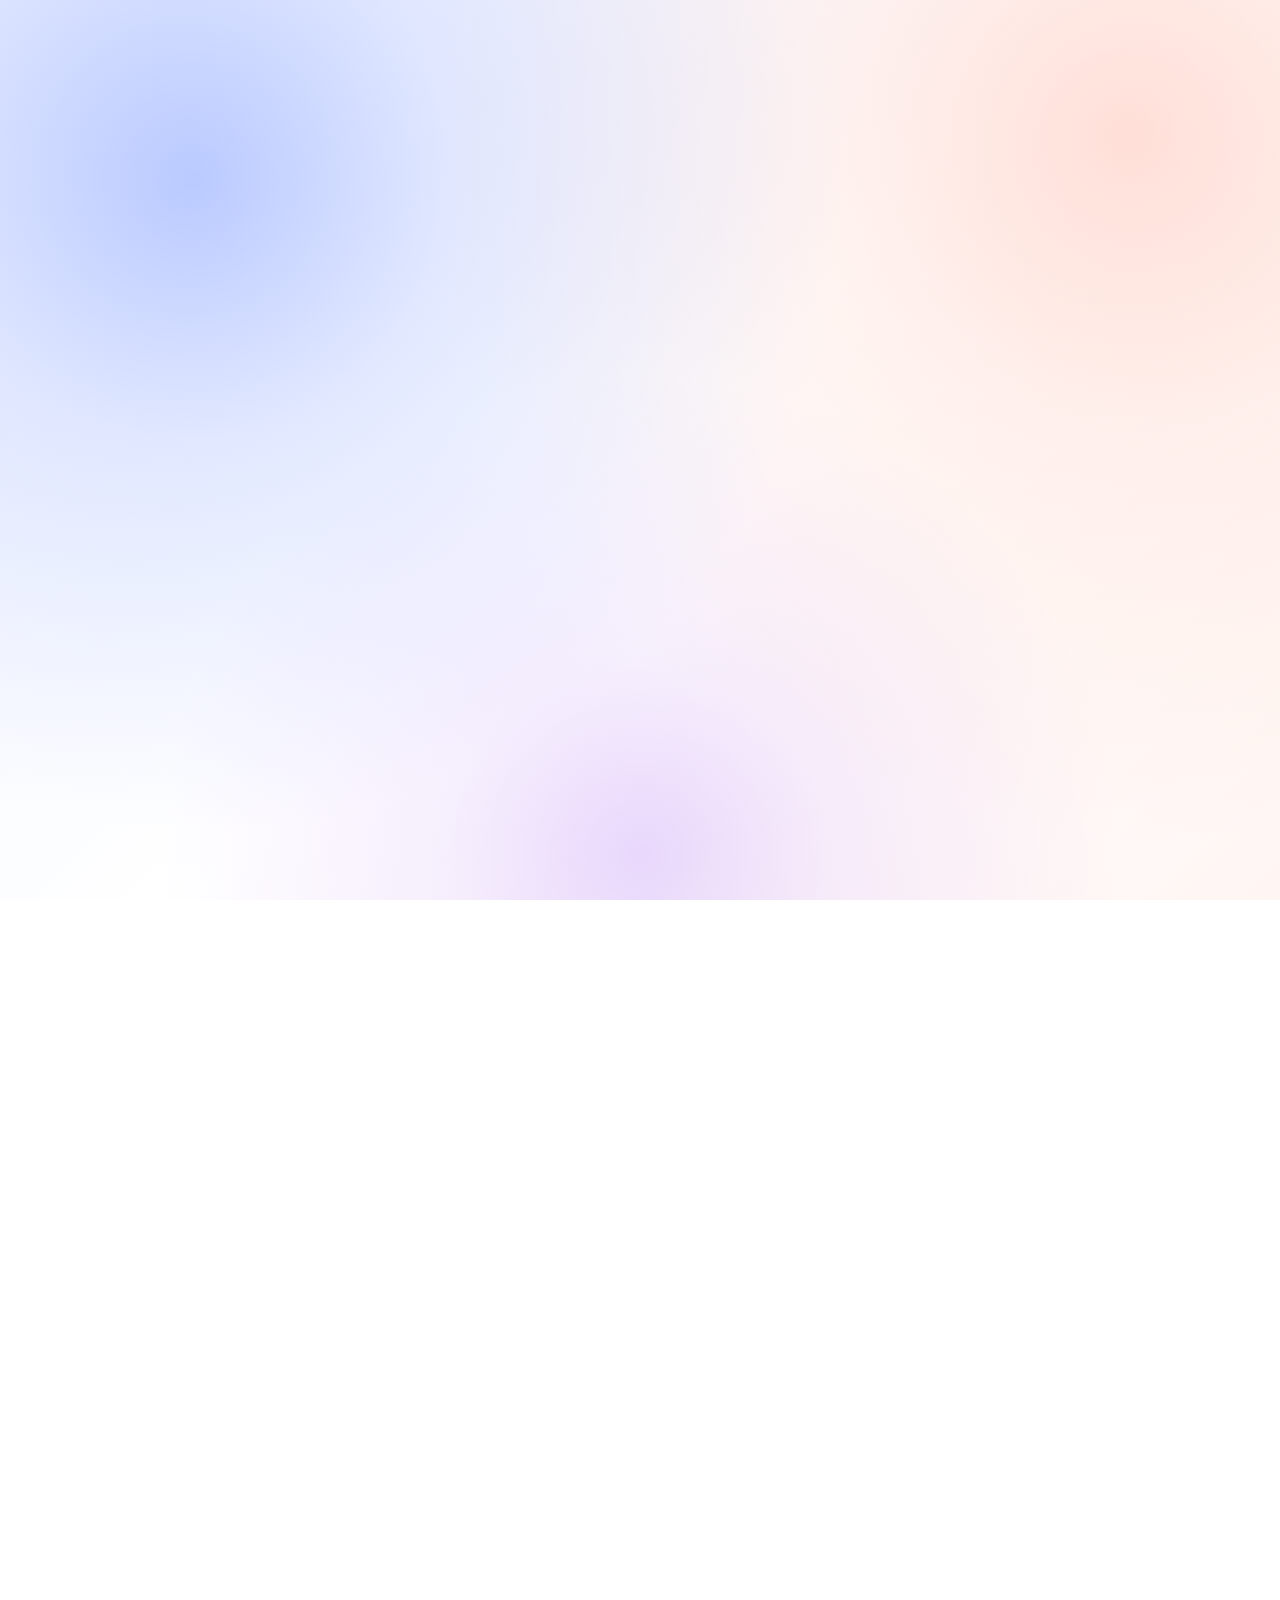
==== index.html @ 51481148 "Update index.html" ====
<!DOCTYPE html>
<html>

<head>
  <meta charset="UTF-8">
  <meta name="viewport" content="width=device-width, initial-scale=1">
  <title>TypeFlow</title>
  <link rel="preconnect" href="https://fonts.googleapis.com">
  <link rel="preconnect" href="https://fonts.gstatic.com" crossorigin>
  <link href="https://fonts.googleapis.com/css2?family=JetBrains+Mono:wght@400;500;700&display=swap" rel="stylesheet">
  <link rel="stylesheet" href="https://cdn.jsdelivr.net/npm/prismjs/themes/prism-tomorrow.min.css">
  <link rel="stylesheet" href="css/raw.css">
  <link rel="stylesheet" href="css/rawKb.css">
  <link rel="stylesheet" href="css/previewKb.css">
  <link rel="stylesheet" href="css/gridFlex.css">
  <link rel="stylesheet" href="css/sectionOne.css">
  <link rel="stylesheet" href="css/sectionTwo.css">
  <link rel="stylesheet" href="css/sectionThree.css">
  <link rel="stylesheet" href="css/animation.css">
</head>

<body>
  <main>
    
    <!--  section 1 -->
    
    <section class="section" id="landing-page">
      <div id="typeflow" class="fade-up">
        <div id="heading-wrap">
          <h1>TYPEFLOW</h1>
          <div id="heading-p-wrap">
            <p id="heading-p">Improve your speed in typing arena.</p>
          </div>
        </div>
      </div>
  
      <div id="kb-wrap" class="fade-up">
        <div class="info">
          <h2>Keyboard Visualizer</h2>
          
          <p class="description">
            Transform every keystroke into a beautiful visual experience.
          </p>
          
          <div class="features">
            <p>✓ Real-time input tracking</p>
            <p>✓ Interactive keyboard layout</p>
            <p>✓ Responsive animations</p>
          </div>
          
          <div>
            <p id="visual">Click picture to Visualize</p>
          </div>
        </div>
        
        
        <div id="btn-wrap" class="fade-up">
          <button id="btn-kb" tabindex="1" onclick="gotokb()">
            <div class="kb-wrap">
              <svg id="kb" viewBox="0 0 1300 540"></svg>
            </div>
          </button>
        </div>
      </div>
    </section>
    
    <!-- section 2 -->
    
    <section class="section default" id="typing-area">
    
      <p id="s-p" class="fade-up">
        Begin typing to start the test. Focus on rhythm, accuracy, and consistency.
      </p>
    
      <button tabindex="13" id="refresh" class="fade-up">
        <div id="svg-container" class="bg">
          <svg
            id="icon"
            xmlns="http://www.w3.org/2000/svg"
            viewBox="0 0 24 24"
            fill="none"
            stroke="currentColor"
            stroke-width="2"
            stroke-linecap="round"
            stroke-linejoin="round">
            <path d="M21 2v6h-6"/>
            <path d="M3 12a9 9 0 0 1 15.5-6.36L21 8"/>
            <path d="M3 22v-6h6"/>
            <path d="M21 12a9 9 0 0 1-15.5 6.36L3 16"/>
          </svg>
        </div>
      </button>
      
      <!-- stats wrap --> 
      
      <div id="stats-wrap" class="bg fade-up">
      
      
        <div class="inf" id="lpm-container">
          <div class="variable-wrap">
            <svg class="icon" viewBox="0 0 24 24" width="22" height="22">
              <circle cx="12" cy="12" r="9" fill="#6366f1" fill-opacity="0.12" />
              <path d="M12 21a9 9 0 1 0 0-18 9 9 0 0 0 0 18Z" stroke="#6366f1" stroke-width="1.5" />
              <path d="M12 12L16 7.5" stroke="#6366f1" stroke-width="2" stroke-linecap="round" />
              <circle cx="12" cy="12" r="1.4" fill="#6366f1" />
            </svg>
            <p class="variable"> Speed</p>
          </div>
          <p class="digit"><span class="num" id="lpm">-</span> lpm</p>
        </div>
      
      
        <div class="inf" id="accuracy-container">
          <div class="variable-wrap">
            <svg class="icon" viewBox="0 0 24 24" width="22" height="22">
              <circle cx="12" cy="12" r="9" fill="#6366f1" fill-opacity="0.12" />
              <circle cx="12" cy="12" r="9" stroke="#6366f1" stroke-width="1.5" />
              <circle cx="12" cy="12" r="5" stroke="#6366f1" stroke-width="1.5" stroke-opacity="0.6" />
              <circle cx="12" cy="12" r="1.6" fill="#6366f1" />
            </svg>
            <p class="variable"> Accuracy</p>
          </div>
          <p class="digit"><span class="num" id="accuracy">-</span> %</p>
        </div>
      
      
        <div class="inf" id="time-container">
          <div class="variable-wrap">
            <svg class="icon" viewBox="0 0 24 24" width="22" height="22">
              <circle cx="12" cy="12" r="9" fill="#6366f1" fill-opacity="0.12" />
              <circle cx="12" cy="12" r="9" stroke="#6366f1" stroke-width="1.5" />
              <path d="M12 7.5V12l3 2.5" stroke="#6366f1" stroke-width="1.8" stroke-linecap="round" stroke-linejoin="round" />
            </svg>
            <p class="variable"> Time</p>
          </div>
          <p class="digit"><span class="num" id="time">-</span> s</p>
        </div>
        
        <div id="progress-container">
          <svg viewBox="0 0 180 180">
            <circle
              id="circle-bg"
              cx="90"
              cy="90"
              r="70">
            </circle>
            <circle
              class="progress"
              cx="90"
              cy="90"
              r="70">
            </circle>
          </svg>
          <div class="value">
            <p class="digit"><span class="num" id="percent">-</span> %</p>
          </div>
        </div>
      </div>
      
      <!-- form wrap -->
      
      <div id="form-wrap" class="bg fade-up">
        <form>
          <label class="input" for="txt-area" id="label"></label>
          <textarea class="input" id="txt-area" tabindex="12" ></textarea>
        </form>
      </div>
      
      <!-- diffficulty -->
      
      <div id="level-wrap" class="bg fade-up default-level fade-out">
        <p id="difficulty">Difficulty:</p>
          <div id="level-container">
            <div id="slider-level"></div>
            <button class="level" tabindex="2" id="easy">Easy</button>
            <button class="level" tabindex="3" id="normal">Normal</button>
            <button class="level" tabindex="4" id="medium">Medium</button>
            <button class="level" tabindex="5" id="hard">Hard</button>
            <button class="level" tabindex="6" id="extreme">Extreme</button>
          </div>
      </div>
      
      <!-- line wrap -->
      
      <div id="line-wrap" class="bg fade-up fade-out default-line">
        <p id="line">Lines:</p>
        <div id="line-container">
          <div id="slider-lines"></div>
          <button class="line" tabindex="7" id="one">1</button>
          <button class="line" tabindex="8" id="two">2</button>
          <button class="line" tabindex="9" id="three">3</button>
          <button class="line" tabindex="10" id="four">4</button>
          <button class="line" tabindex="11"  id="five">5</button>
        </div>
      </div>
    </section>
    
    <!-- section 3 -->
    <section id="community" class="section fade-up">
      <div id="code">
        
        <!-- upper part -->
        
        <div class="title-bar">
          <div class="title">TypeFlow Community</div>
          <div class="window-buttons">
            <span class="red btn"></span>
            <span class="yellow btn"></span>
            <span class="green btn"></span>
          </div>
        </div>
        
        <!-- editor -->
          <div class="editor">
            <div class="line-numbers">
              <span>1</span>
              <span>2</span>
              <span>3</span>
              <span>4</span>
              <span>5</span>
              <span>6</span>
              <span>7</span>
              <span>8</span>
              <span>9</span>
              <span>10</span>
              <span>11</span>
              <span>12</span>
              <span>13</span>
              <span>14</span>
              <span>15</span>
              <span>16</span>
              <span>17</span>
              <span>18</span>
              <span>19</span>
              <span>20</span>
              <span>21</span>
              <span>22</span>
            </div>
            <div class="code"><pre><code class="language-javascript">  const numbers = [12, 7, 25, 9, 18, 30];
  
  function calculateAverage(values) {
    const total = values.reduce((sum, value) => sum + value, 0);
    return total / values.length;
  }
  
  const average = calculateAverage(numbers);
  
  if (average > 15) {
    console.log(`Average: ${average.toFixed(2)}`);
  } else {
    console.log("Average is too low.");
  }
  
  console.log("Calculation complete.");</code>
  
  <span class="highlight-comment">> Wanna contribute?</span>
  <span class="highlight-comment">> Report a bug?</span>
  <span class="highlight-comment">> Have an awesome idea?</span><span class="cursor"></span></pre>
  
            <div id="logos">
              <button id="discord"><img src="https://encrypted-tbn0.gstatic.com/images?q=tbn:ANd9GcTOmWiRkMRb_DFkvscSwO4Bq89psVBDzJoq6AE5dXF5QbkTsOcEY3OhL2sH&s=10"></button>
              <button id="git"><img src="git.png"></button>
            </div>
          </div>
          </div>
          
        <!-- bottom -->
        
        <div class="status-bar">
          <span>JavaScript</span>
          <span>UTF-8</span>
          <span>LF</span>
          <span>Ln 16, Col 28</span>
        </div>
      </div>
    </section>  
    
  </main>
  <script src="js/paragraph.js"></script>
  <script src="js/variable.js"></script>
  <script src="https://cdn.jsdelivr.net/npm/prismjs/prism.min.js"></script>
  <script src="https://cdn.jsdelivr.net/npm/prismjs/components/prism-javascript.min.js"></script>
  <script src="js/rawKb.js"></script>
  <script src="js/settings.js"></script>
  <script src="js/index.js"></script>
  <script src="js/extra.js"></script>
</body>

</html>
---- css/raw.css ----
@import url('https://fonts.googleapis.com/css2?family=Inter:wght@300;400;500;600&display=swap');

:root {
  --bg: #09090b;
  --surface: #111114;
  --kb-body: #16161a;
  --key-base: #1e1e26;
  --key-top: #22222c;
  --key-stroke: #2e2e3a;
  --key-highlight: rgba(255,255,255,0.055);
  --label: #9191a8;
  --label-bright: #c8c8dc;
  --accent: #6366f1;
  --accent-glow: rgba(99,102,241,0.45);
  --accent-soft: rgba(99,102,241,0.15);
  --pressed-fill: #242434;
  --text-muted: #4a4a5a;
}

*, *::before, *::after {
  margin: 0;
  padding: 0;
  box-sizing: border-box;
}

html, body {
  height: 100%;
}

html {
  font-size: 62.5%;
  scroll-snap-type: y mandatory;
  scroll-behavior: smooth;
  overflow-y: scroll;
}

body {
  background:
    radial-gradient(circle at 15% 20%,
        rgba(112, 145, 255, 0.45) 0%,
        rgba(112, 145, 255, 0.18) 20%,
        transparent 50%),
    radial-gradient(circle at 88% 15%,
        rgba(255, 186, 170, 0.45) 0%,
        rgba(255, 186, 170, 0.18) 22%,
        transparent 52%),
    radial-gradient(circle at 50% 95%,
        rgba(180, 130, 255, 0.30) 0%,
        rgba(180, 130, 255, 0.12) 18%,
        transparent 45%),
    linear-gradient(135deg,
        #f2f5ff 0%,
        #ffffff 50%,
        #fff6f3 100%);
  background-repeat: no-repeat;
  background-size: cover;
  background-attachment: fixed;
  min-height: 100vh;
  font-family: 'Inter', system-ui, sans-serif;
  overflow-x: hidden;
  overflow-y: auto;
  display: flex;
  align-items: center;
  flex-direction: column;
}

.section {
  max-width: 1500px;
  min-height: 100vh;
  scroll-snap-align: start;
  scroll-snap-stop: always;
}
---- css/rawKb.css ----
/* SVG defs via CSS */
.kb-body {
  fill: var(--kb-body);
  stroke: #2a2a34;
  stroke-width: 1.5;
}

.kb-inner-bevel {
  fill: none;
  stroke: rgba(255,255,255,0.035);
  stroke-width: 1;
}

.key {
  fill: var(--key-base);
  stroke: var(--key-stroke);
  stroke-width: 1;
  transition: fill 0.08s ease, filter 0.08s ease;
  cursor: pointer;
}

.key-face {
  fill: var(--key-top);
  stroke: none;
  transition: fill 0.08s ease;
}

.key-shine {
  fill: var(--key-highlight);
  stroke: none;
  pointer-events: none;
}

.label {
  fill: var(--label);
  font-family: 'Inter', system-ui, sans-serif;
  font-size: 11px;
  font-weight: 500;
  letter-spacing: 0.03em;
  text-anchor: middle;
  dominant-baseline: middle;
  pointer-events: none;
  transition: fill 0.08s ease;
}

.label.small {
  font-size: 9px;
  letter-spacing: 0.05em;
}

/* Active state */
.key.active {
  fill: var(--pressed-fill) !important;
  filter:
    drop-shadow(0 0 6px var(--accent-glow))
    drop-shadow(0 0 18px var(--accent-glow));
}

.key.active + .key-face {
  fill: #2a2a40 !important;
}

/* Glow label when active — handled via JS */
.label.active {
  fill: var(--accent) !important;
}
---- css/previewKb.css ----
/* Keyboard wrap */
.kb-wrap {
  position: relative;
  overflow: hidden;
  filter: drop-shadow(0 40px 80px rgba(0, 0, 0, 0.35));
}

svg {
  width: 100%;
  display: block;
  filter: none;
}
---- css/gridFlex.css ----
#typeflow, #heading-wrap{ 
  display: flex;
  flex-direction: column;
  justify-content: center;
  align-items: center;
}

#kb-wrap{
  display: grid;
  grid-template-columns: 1fr 1fr 1fr;
  grid-auto-rows: auto;
  grid-template-areas: "text kb kb";
}

.info{
  grid-area: text;
  display: flex;
  flex-direction: column;
  justify-content: center;
  align-items: center;
  gap: 1rem;
}

#btn-wrap{
  grid-area: kb;
}

#typing-area{
  display: grid;
  padding: 2rem;
  grid-auto-rows: auto;
  gap: 2rem;
}
.default{
  grid-template-columns: 1fr 1fr 1fr 1fr;
  grid-template-areas:
    "p p p p"
    "line line line level"
    "form form form level"
    "form form form level"
    "form form form level"
    "form form form btn"
    "stats stats stats stats";
}
.non-d{
  grid-template-columns: 1fr 1fr 1fr;
  grid-template-areas: 
    "p p btn"
    "form form form"
    "form form form"
    "form form form"
    "form form form"
    "stats stats stats";
}

/* p */

#s-p{
  grid-area: p;
}

/* button */

#refresh{
  grid-area: btn;
  display: flex;
  justify-content: center;
  align-items: center;
}
#svg-container, .value{
  display: flex;
  justify-content: center;
  align-items: center;
}
#icon {
  display: grid;
  place-items: center;
}

/* stats */

#stats-wrap{
  grid-area: stats;
  display: flex;
  justify-content: space-evenly;
  align-items: center;
  flex-direction: row;
}
#accuracy-container{grid-area: acc;}
#time-container{grid-area: tim;}
#lpm-container{grid-area: lpm;}
#progress-container{
  grid-area: pro;
  justify-self: center;
  align-self: center;
}
.inf{
  display: flex;
  flex-direction: column;
  justify-content: space-evenly;
  align-items: center;
}
.variable-wrap{
  display: flex;
  gap: 1rem;
}

/* form */

#form-wrap{
  grid-area: form;
}
form{
  display: grid;
}
.input{ 
  grid-area: 1/1;
}

/* level */

.default-level{
  display: flex;
  justify-content: center;
  align-items: space-evenly;
  flex-direction: column;
  grid-area: level;
  gap: 2rem;
}
.non-dlevel{
  display: none;
}
#level-container {
  display: grid;
  grid-template-columns: 1fr;
  grid-auto-rows: 4rem;
  gap: 0;
  grid-template-areas:
    "easy"
    "normal"
    "medium"
    "hard"
    "extreme";
}
#easy{
  grid-area: easy;
}
#normal{
  grid-area: normal;
}
#medium{
  grid-area: medium;
}
#hard{
  grid-area: hard;
}
#extreme{
  grid-area: extreme;
}

/* line */

.default-line{
  grid-area: line;
  display: flex;
  justify-content: space-between;
  align-items: center;
}
.non-dline{
  display: none;
}
#line-container{
  display: grid;
  grid-template-columns: 1fr 1fr 1fr 1fr 1fr;
  grid-auto-rows: auto;
  grid-template-areas: 
  "one two three four five";
}
#one{
  grid-area: one;
}
#two{
  grid-area: two;
}
#three{
  grid-area: three;
}
#four{
  grid-area: four;
}
#five{
  grid-area: five;
}

@media (max-width: 624px){
 .default { 
    grid-template-columns: 1fr 1fr 1fr 1fr;
    grid-template-areas:
      "p p p btn"
      "line line line line"
      "form form form level"
      "form form form level"
      "stats stats stats stats"
      ;
  }
  .non-d {
    grid-template-columns: 1fr 1fr 1fr;
    grid-template-areas:
      "p p btn"
      "form form form"
      "form form form"
      "form form form"
      "form form form"
      "stats stats stats";
  }
  #kb-wrap{
    grid-template-columns: 1fr;
    grid-template-areas: 
    "text"
    "text"
    "kb";
  }
  #stats-wrap{
    display: grid;
    grid-template-columns: repeat(2, 1fr);
    grid-auto-rows: auto;
    gap: 2rem;
    grid-template-areas: 
    "lpm tim"
    "acc acc"
    "pro pro";
  }
}
---- css/sectionOne.css ----
/* header */

#heading-wrap{
  display: flex;
  flex-direction: column;
  align-items: center;
  gap: 0.8rem;
  margin: 2rem;
}
h1{
  margin: 0;
  font-size: clamp(3rem, 8vw, 5.5rem);
  font-weight: 800;
  letter-spacing: .08em;
  background: linear-gradient(
    135deg,
    #6EA8FE,
    #8DBBFF,
    #B5A3FF
);
  -webkit-background-clip: text;
  background-clip: text;
  color: transparent;
  text-shadow: 0 8px 30px rgba(91,127,255,.18);
}
#heading-p-wrap{
  padding: .8rem 1.5rem;
  background:linear-gradient(
      145deg,
      rgba(255,255,255,.55),
      rgba(255,255,255,.25)
  );
  backdrop-filter:blur(2rem);
  -webkit-backdrop-filter:blur(2rem);
  border: 0.1rem solid rgba(255,255,255,.6);
  border-radius: 999px;
  box-shadow:
      inset 0 0.1rem 0.1rem rgba(255,255,255,.8),
      0 1rem 2.5rem rgba(0,0,0,.08);
}
#heading-p{
  margin: 0;
  font-size: 1.5rem;
  color: #6b7280;
  text-align: center;
}

/* section 1  */
.info{
  font-size: 1.3rem;
  margin: 2rem;
  padding: 1.8rem 2rem;
  background: linear-gradient(
    145deg,
    rgba(255,255,255,.55),
    rgba(255,255,255,.30)
  );
  backdrop-filter: blur(25px);
  -webkit-backdrop-filter: blur(25px);
  border: 1px solid rgba(255,255,255,.6);
  border-radius: 2rem;
  box-shadow:
    0 15px 35px rgba(0,0,0,.08),
    inset 0 1px 1px rgba(255,255,255,.8);
  color: #3b4252;
}
#visual{
  color: var(--accent);
  font-weight: 700;
}
.description{
  text-align: center;
  color: #6b7280;
}
#btn-wrap{
  transition: 1s;
  width: 100%;
}
#btn-kb{
  background: transparent;
  width: 100%;
  outline: none;
  border: none;
  opacity: 1;
  padding: 0;
}
#btn-kb:focus{
  transform: scale(1.03);
}
---- css/sectionTwo.css ----
/* section 2 */

#typing-area {
  position: relative;
  height: auto;
  padding: 2rem;
  width: 100vw;
}
.bg{
  font-size: 1.8rem;
  background: rgba(255, 255, 255, 0.35);
  border: 1px solid rgba(255,255,255,0.55);
  backdrop-filter: blur(2rem);
  -webkit-backdrop-filter: blur(2rem);
  border: 1px solid rgba(255, 255, 255, 0.7);
  border-radius: 2.4rem;
  box-shadow:
  0 8px 32px rgba(0,0,0,0.08),
  inset 0 1px 0 rgba(255,255,255,0.8);
}

/* p*/

#s-p{
  height: 5rem;
  font-size: 1.8rem;
  margin: 0;
}

/* button */

#refresh{
  margin: 0;
  transition: 0.5s;
  aspect-ratio: 1/1;
  border-radius: 50%;
  height: 5rem;
  width: 100%;
  cursor: pointer;
  background: transparent;
  border: none;
  outline: none;
}
#svg-container{
  height: 100%;
  aspect-ratio: 1/1;
  border-radius: 50%;
  background:linear-gradient(
    145deg,
    rgba(255,255,255,.55),
    rgba(255,255,255,.25)
  );
  backdrop-filter:blur(30px);
  -webkit-backdrop-filter:blur(30px);
  border:1px solid rgba(255,255,255,.6);
  box-shadow:
    inset 0 .1rem 0.1rem rgba(255,255,255,.8),
    0 1rem 2.5rem rgba(0,0,0,.08);
  transition:.25s;
}
#icon{
  width: 75%;
  height: 75%;
  border: none;
  backdrop-filter: blur(2rem);
  pointer-events: none;
  width:55%;
  height:55%;
  color:#4b5563;
  background: none;
  transition: transform .35s;
}

/* stats */

#stats-wrap{
  height: auto;
  padding: 1rem;
  margin-bottom: 2rem;
}
.inf {
  position: relative;
  overflow: hidden;
 background:
  linear-gradient(
      145deg,
      rgba(255,255,255,0.55) 0%,
      rgba(255,255,255,0.35) 45%,
      rgba(240,244,255,0.25) 100%
  );
  backdrop-filter: blur(40px);
  -webkit-backdrop-filter: blur(40px);
  border: 1px solid rgba(255,255,255,.55);
  border-radius: 2.8rem;
  box-shadow:
    inset 0 0.1rem 0.1rem rgba(255,255,255,.85),
    inset 0 -0.1rem 0.1rem rgba(255,255,255,.15),
    0 1.2rem 3.5rem rgba(90,90,120,.12);
  backdrop-filter: blur(2rem);
  padding: 1rem;
}
.inf::before{
  content: "";
  position: absolute;
  inset: 0;
  border-radius: inherit;
  background: linear-gradient(
      180deg,
      rgba(255,255,255,.45),
      transparent 45%
  );
  pointer-events: none;
}
#progress-container {
  position: relative;
  width: 15rem;
  aspect-ratio: 1;
}
#progress-container svg {
  width: 100%;
  height: 100%;
}
.value {
  position: absolute;
  inset: 0;
  pointer-events: none; 
}
.variable {
  color: var(--label);
  font-size: 2rem;
  font-weight: 600;
}
#circle-bg,
.progress {
  fill: none;
  stroke-width: 12;
}
.num {
  font-size: 2.4rem;
  font-weight: 700;
  color: var(--accent);
  letter-spacing: -0.04em;
}
#circle-bg {
  opacity: 0.08;
  stroke: var(--label);
  z-index: 1;
}
.progress {
  filter: drop-shadow(0 0 8px rgba(99, 102, 241, .35));
  stroke: var(--accent);
  stroke-linecap: round;
}
.digit {
  margin: 0;
  font-size: 1.8rem;
  font-family: "Roboto Mono", monospace;
}
.icon{
  height: 2.4rem;
  width: 2.4rem;
}

/* form */

form {
  height: 100%;
  width: 100%;
  padding: 0;
  margin: 0;
}
.input{
  height: 100%;
  width: 100%;
  padding: 1.5rem;
  border-radius: 2rem;
  word-break: break-all;
  line-height: 1.5;
  border: none;
  font-size: 1.8rem;
  font-family: 'JetBrains Mono', monospace;
}
#label{
  background: transparent;
  color: gray;
  z-index: 1;
}
#txt-area{
  caret-color: gray;
  outline: none;
  color: black;
  background: transparent;
  z-index: 99;
  color: transparent;
}
.input:focus{
  border: 0.1rem solid black;
}
.correct {
  color: black;
  background: linear-gradient(180deg, transparent, transparent, transparent, transparent, green);
}
.wrong {
  color: #000;
  background: linear-gradient(180deg, transparent, transparent, transparent, transparent, red);
}

/* difficulty */
#level-wrap{
  position: relative;
  padding: 2rem;
  height: 27rem;
}
#difficulty{
  padding: 0 2rem;
}
.level{
  font-size: 1.8rem;
  background: transparent;
  border-radius: 1.5rem;
  border: none;
  padding: 1rem;
  position: relative;
  outline: none;
  z-index: 3;
}
.level:focus-visible {
  outline: none;
  box-shadow:
    0 0 0 3px rgba(0, 122, 255, .18),
    inset 0 1px 1px rgba(255, 255, 255, .6);
  color: #007AFF;
}
#level-container{
  position: relative;
}

#slider-level{
  top: 0;
  position: absolute;
  height: 4rem;
  left: 0;
  width: 100%;
  border-radius: 1.5rem;
  z-index: 1;
  background:linear-gradient(
    135deg,
    #7f8cff,
    #5d6cff
  );
  box-shadow:
    0 8px 24px rgba(94,114,255,.35),
    inset 0 1px 1px rgba(255,255,255,.4);
  transition:
    transform .35s cubic-bezier(.22,1,.36,1),
    width .35s;
}

/* line */

#line-wrap{
  margin: 0;
  padding: 2rem;
}
#line-container{
  position: relative;
}
.line{
  font-size: 1.8rem;
  z-index: 3;
  aspect-ratio: 2/1;
  border: none;
  border-radius: 1.5rem;
  padding: 1rem;
  background: transparent;
  outline: none;
}
.line:focus-visible {
  outline: none;
  box-shadow:
    0 0 0 3px rgba(0, 122, 255, .18),
    inset 0 1px 1px rgba(255, 255, 255, .6);
  color: #007AFF;
}
#slider-lines{
  top: 0;
  position: absolute;
  width: calc(100% / 5);
  left: 0;
  height: 100%;
    background:linear-gradient(
    135deg,
    #7f8cff,
    #5d6cff
  );
  box-shadow:
    0 8px 24px rgba(94,114,255,.35),
    inset 0 1px 1px rgba(255,255,255,.4);
  transition:
    transform .35s cubic-bezier(.22,1,.36,1),
    width .35s;
  border-radius: 1.5rem;
  transition: 0.5s;
}

@media (max-width: 624px) {
  .section{
    min-height: 5vh;
  }
  html{
    font-size: 8px;
  }
}
@media (orientation: portrait){
  .section{
    min-height: 5vh;
  }
}
@media (min-width: 1024px){
  html{
    font-size: 16px;
  }
}
---- css/animation.css ----
.fade-up {
  opacity: 0;
  transform: translateY(5rem);
  transition:
    opacity 0.8s ease,
    transform 0.8s ease;
}
.fade-up.show{
  opacity: 1;
  transform: translateY(0);
}

#icon, .inf{
  transition: transform .25s ease;
}
#refresh:hover #svg-container {
  transform: translateY(-2px);
}
#refresh:hover #icon {
  transform: rotate(180deg);
}
#refresh:active #svg-container {
  transform: scale(.94);
}
.inf:hover {
  transform: translateY(-0.4rem);
}
#progress-container svg{
  transform: rotate(-90deg);
}
.progress{
  transition: stroke-dashoffset .5s ease;
}
form{
  transition:
    width .8s ease,
    height .5s ease,
    transform .8s ease;
}

.fade-out{
  opacity: 1;
  transform: translateY(0) scale(1);
  transition:
    opacity 0.8s ease,
    transform 0.8s cubic-bezier(0.22, 1, 0.36, 1);
}
.fade-out.done{
  opacity: 0;
  transform: translateY(-5rem) scale(0.97);
}

.status-dot.live {
  background: #22c55e;
  box-shadow: 0 0 6px rgba(34, 197, 94, 0.6);
  animation: pulse 2s infinite;
}
@keyframes pulse {
  0%, 100% { opacity: 1; }
  50% { opacity: 0.4; }
}
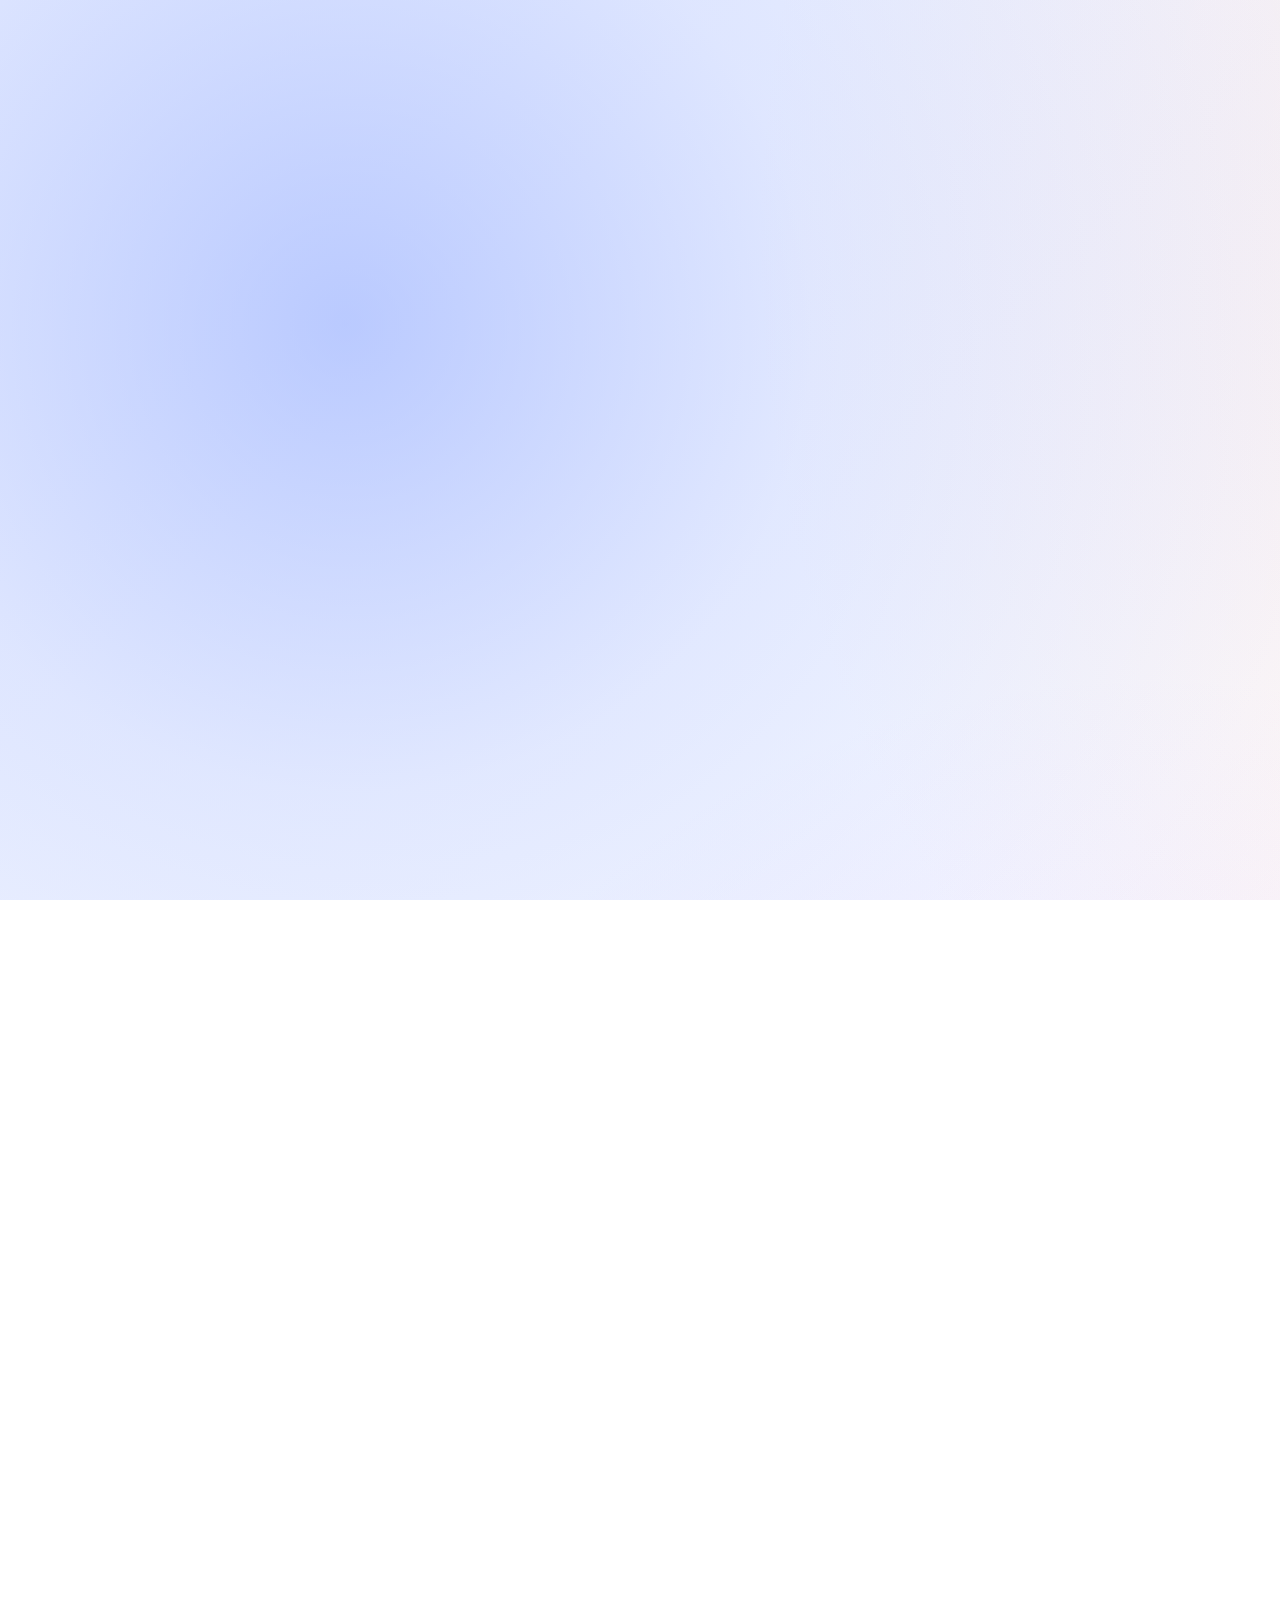
==== commit ae943709: "Add favicon link to index.html" ====
--- a/index.html
+++ b/index.html
@@ -5,10 +5,10 @@
   <meta charset="UTF-8">
   <meta name="viewport" content="width=device-width, initial-scale=1">
   <title>TypeFlow</title>
+  <link rel="icon" href="logos.png" type="image/png">
   <link rel="preconnect" href="https://fonts.googleapis.com">
   <link rel="preconnect" href="https://fonts.gstatic.com" crossorigin>
   <link href="https://fonts.googleapis.com/css2?family=JetBrains+Mono:wght@400;500;700&display=swap" rel="stylesheet">
-  <link rel="stylesheet" href="https://cdn.jsdelivr.net/npm/prismjs/themes/prism-tomorrow.min.css">
   <link rel="stylesheet" href="css/raw.css">
   <link rel="stylesheet" href="css/rawKb.css">
   <link rel="stylesheet" href="css/previewKb.css">
@@ -55,7 +55,7 @@
         
         
         <div id="btn-wrap" class="fade-up">
-          <button id="btn-kb" tabindex="1" onclick="gotokb()">
+          <button id="btn-kb" tabindex="1">
             <div class="kb-wrap">
               <svg id="kb" viewBox="0 0 1300 540"></svg>
             </div>
@@ -203,74 +203,112 @@
         
         <div class="title-bar">
           <div class="title">TypeFlow Community</div>
-          <div class="window-buttons">
+            <div class="window-buttons">
             <span class="red btn"></span>
             <span class="yellow btn"></span>
             <span class="green btn"></span>
           </div>
         </div>
-        
-        <!-- editor -->
-          <div class="editor">
-            <div class="line-numbers">
-              <span>1</span>
-              <span>2</span>
-              <span>3</span>
-              <span>4</span>
-              <span>5</span>
-              <span>6</span>
-              <span>7</span>
-              <span>8</span>
-              <span>9</span>
-              <span>10</span>
-              <span>11</span>
-              <span>12</span>
-              <span>13</span>
-              <span>14</span>
-              <span>15</span>
-              <span>16</span>
-              <span>17</span>
-              <span>18</span>
-              <span>19</span>
-              <span>20</span>
-              <span>21</span>
-              <span>22</span>
+          
+        <!-- mid part -->
+        
+        <div class="editor">
+          <div id="body">
+            <div id="nav">
+              <div class="logo">
+                Developer <span>Community</span>
+              </div>
+              <a href="https://github.com/nirmal-ai9/TypeFlow">TypeFlow ↗</a>
             </div>
-            <div class="code"><pre><code class="language-javascript">  const numbers = [12, 7, 25, 9, 18, 30];
-  
-  function calculateAverage(values) {
-    const total = values.reduce((sum, value) => sum + value, 0);
-    return total / values.length;
-  }
-  
-  const average = calculateAverage(numbers);
-  
-  if (average > 15) {
-    console.log(`Average: ${average.toFixed(2)}`);
-  } else {
-    console.log("Average is too low.");
-  }
-  
-  console.log("Calculation complete.");</code>
-  
-  <span class="highlight-comment">> Wanna contribute?</span>
-  <span class="highlight-comment">> Report a bug?</span>
-  <span class="highlight-comment">> Have an awesome idea?</span><span class="cursor"></span></pre>
-  
-            <div id="logos">
-              <button id="discord"><img src="https://encrypted-tbn0.gstatic.com/images?q=tbn:ANd9GcTOmWiRkMRb_DFkvscSwO4Bq89psVBDzJoq6AE5dXF5QbkTsOcEY3OhL2sH&s=10"></button>
-              <button id="git"><img src="git.png"></button>
+            <div id="main">
+              
+              <!-- HERO -->
+              
+              <section class="hero">
+                <div class="hero-gif">
+                  <img id="gif" src="https://user-images.githubusercontent.com/74038190/212750999-42ff8a64-dad8-4772-9648-849968543991.gif" alt="Coding animation">
+                </div>
+                <div class="hero-content">
+                  <h1>
+                    Build. Contribute.<br>
+                    <span>Improve.</span>
+                  </h1>
+                  <p>
+                    TypeFlow is built with developers, for developers.
+                    Contribute code, share ideas, fix bugs, and help
+                    shape what's next.
+                  </p>
+                  
+                  <!-- THREE ACTIONS IN ONE ROW -->
+                  
+                  <div class="hero-actions">
+                    <a class="btn-new" href="https://github.com/nirmal-ai9/TypeFlow" target="_blank" rel="noopener noreferrer">Explore TypeFlow →</a>
+                    
+                    <!-- GitHub -->
+                    
+                    <a class="community-link github" href="https://github.com/nirmal-ai9/TypeFlow" target="_blank" rel="noopener noreferrer" aria-label="GitHub">
+                      <svg viewBox="0 0 100 100" xmlns="http://www.w3.org/2000/svg">
+                        <rect width="100" height="100" rx="16" fill="#181717" />
+                        <svg x="22" y="22" width="56" height="56" viewBox="0 0 98 96">
+                          <path fill="#FFFFFF" d="M48.854 0C21.839 0 0 22 0 49.217c0 21.756 13.993 40.172 33.405 46.69 2.427.49 3.316-1.059 3.316-2.362 0-1.141-.08-5.052-.08-9.127-13.59 2.934-16.42-5.867-16.42-5.867-2.184-5.704-5.42-7.17-5.42-7.17-4.448-3.015.324-3.015.324-3.015 4.934.326 7.523 5.052 7.523 5.052 4.367 7.496 11.404 5.378 14.235 4.074.404-3.178 1.699-5.378 3.074-6.6-10.839-1.141-22.243-5.378-22.243-24.283 0-5.378 1.94-9.778 5.014-13.2-.485-1.222-2.184-6.275.486-13.038 0 0 4.125-1.304 13.426 5.052a46.97 46.97 0 0 1 12.214-1.63c4.125 0 8.33.571 12.213 1.63 9.302-6.356 13.427-5.052 13.427-5.052 2.67 6.763.97 11.816.485 13.038 3.155 3.422 5.015 7.822 5.015 13.2 0 18.905-11.404 23.06-22.324 24.283 1.78 1.548 3.316 4.481 3.316 9.126 0 6.6-.08 11.897-.08 13.526 0 1.304.89 2.853 3.316 2.364 19.412-6.52 33.405-24.935 33.405-46.691C97.707 22 75.788 0 48.854 0Z" />
+                        </svg>
+                      </svg>
+                    </a>
+                    
+                    <!-- Discord -->
+                    
+                    <a class="community-link discord" href="https://discord.gg/dKa2wEJGF9" target="_blank" rel="noopener noreferrer" aria-label="Discord">
+                      <svg viewBox="0 0 100 100" xmlns="http://www.w3.org/2000/svg">
+                        <rect width="100" height="100" rx="16" fill="#5865F2" />
+                        <svg x="22" y="28.8" width="56" height="42.4" viewBox="0 0 127.14 96.36">
+                          <path fill="#FFFFFF" d="M107.7 8.07A105.15 105.15 0 0 0 81.47 0a72.06 72.06 0 0 0-3.36 6.83 97.68 97.68 0 0 0-29.11 0A72.37 72.37 0 0 0 45.64 0a105.89 105.89 0 0 0-26.25 8.09C2.79 32.65-1.71 56.6.54 80.21a105.73 105.73 0 0 0 32.17 16.15 77.7 77.7 0 0 0 6.89-11.11 68.42 68.42 0 0 1-10.85-5.18c.91-.66 1.8-1.34 2.66-2a75.57 75.57 0 0 0 64.32 0c.87.71 1.76 1.39 2.66 2a68.68 68.68 0 0 1-10.87 5.19 77.01 77.01 0 0 0 6.89 11.1 105.25 105.25 0 0 0 32.19-16.14c2.64-27.38-4.51-51.11-18.9-72.15ZM39.68 65.94c-6.28 0-11.44-5.73-11.44-12.76s5.05-12.77 11.44-12.77 11.55 5.74 11.44 12.77c0 7.03-5.05 12.76-11.44 12.76Zm42.24 0c-6.28 0-11.44-5.73-11.44-12.76s5.05-12.77 11.44-12.77 11.55 5.74 11.44 12.77c0 7.03-5.05 12.76-11.44 12.76Z" />
+                        </svg>
+                      </svg>
+                    </a>
+                    
+                  </div>
+                </div>
+              </section>
+              
+              <!-- COMMUNITY -->
+              
+              <section>
+                <h2 class="section-title">Be Part of the Build</h2>
+                <div class="cards">
+                  <article class="card">
+                    <h3>💻 Contribute</h3>
+                    <p>Build features, fix bugs, improve performance, and make TypeFlow better for everyone.</p>
+                  </article>
+                  <article class="card">
+                    <h3>💡 Share Ideas</h3>
+                    <p>Have a feature or UI idea? Share it and help decide where TypeFlow goes next.</p>
+                  </article>
+                  <article class="card">
+                    <h3>🐛 Report Issues</h3>
+                    <p>Found something broken? Report it and help keep TypeFlow clean and reliable.</p>
+                  </article>
+                </div>
+              </section>
+              
+              <!-- CTA -->
+              
+              <section class="cta">
+                <h2>Ready to contribute?</h2>
+                <p>Fork TypeFlow, build something useful, and open your first pull request.</p>
+                <a class="btn-new" href="https://github.com/nirmal-ai9/TypeFlow" target="_blank" rel="noopener noreferrer">Start Contributing →</a>
+              </section>
+              
             </div>
           </div>
-          </div>
+        </div>
           
         <!-- bottom -->
         
         <div class="status-bar">
-          <span>JavaScript</span>
-          <span>UTF-8</span>
-          <span>LF</span>
-          <span>Ln 16, Col 28</span>
+          <span>Built for developers</span>
+          <a href="https://github.com/nirmal-ai9/TypeFlow">
+            View on GitHub ↗
+          </a>
         </div>
       </div>
     </section>  
@@ -278,8 +316,6 @@
   </main>
   <script src="js/paragraph.js"></script>
   <script src="js/variable.js"></script>
-  <script src="https://cdn.jsdelivr.net/npm/prismjs/prism.min.js"></script>
-  <script src="https://cdn.jsdelivr.net/npm/prismjs/components/prism-javascript.min.js"></script>
   <script src="js/rawKb.js"></script>
   <script src="js/settings.js"></script>
   <script src="js/index.js"></script>
--- a/css/raw.css
+++ b/css/raw.css
@@ -53,17 +53,17 @@
         #ffffff 50%,
         #fff6f3 100%);
   background-repeat: no-repeat;
-  background-size: cover;
+  background-size: 180% 180%;
   background-attachment: fixed;
+  animation: gradientDrift 22s ease-in-out infinite;
   min-height: 100vh;
   font-family: 'Inter', system-ui, sans-serif;
   overflow-x: hidden;
   overflow-y: auto;
-  display: flex;
+   display: flex;
   align-items: center;
   flex-direction: column;
 }
-
 .section {
   max-width: 1500px;
   min-height: 100vh;
--- a/css/gridFlex.css
+++ b/css/gridFlex.css
@@ -1,9 +1,67 @@
-#typeflow, #heading-wrap{ 
-  display: flex;
-  flex-direction: column;
-  justify-content: center;
-  align-items: center;
-}
+#typeflow, #heading-wrap, #community, .btn::after, #logos{ 
+  display: flex;
+  flex-direction: column;
+  justify-content: center;
+  align-items: center;
+}
+
+/* editor page */
+
+#code{
+  display: flex;
+  flex-direction: column;
+  height: 100%;
+}
+/* upper part */
+
+.btn::after{
+  flex-direction: row;
+}
+.title-bar{
+  display: flex;
+  align-items: center;
+  justify-content: space-between;
+}
+.hero-actions {
+  display: flex;
+  align-items: center;
+}
+.btn-new{
+  display: inline-flex;
+  align-items: center;
+  justify-content: center;
+}
+.window-buttons {
+  display: flex;
+  gap: 0.8rem;
+}
+
+/* mid part */
+
+.editor{
+  flex: 1;
+  display: flex;
+}
+.hero{
+  display: grid;
+  grid-template-columns: 1fr 1fr;
+  align-items: center;
+}
+.hero-gif {
+  display: flex;
+  justify-content: center;
+  align-items: center;
+}
+
+/* bottom part*/
+
+.status-bar, #nav {
+  display: flex;
+  justify-content: space-between;
+  align-items: center;
+}
+
+/* kb */
 
 #kb-wrap{
   display: grid;
--- a/css/sectionTwo.css
+++ b/css/sectionTwo.css
@@ -9,7 +9,6 @@
 .bg{
   font-size: 1.8rem;
   background: rgba(255, 255, 255, 0.35);
-  border: 1px solid rgba(255,255,255,0.55);
   backdrop-filter: blur(2rem);
   -webkit-backdrop-filter: blur(2rem);
   border: 1px solid rgba(255, 255, 255, 0.7);
@@ -88,7 +87,6 @@
       rgba(255,255,255,0.35) 45%,
       rgba(240,244,255,0.25) 100%
   );
-  backdrop-filter: blur(40px);
   -webkit-backdrop-filter: blur(40px);
   border: 1px solid rgba(255,255,255,.55);
   border-radius: 2.8rem;
@@ -193,16 +191,15 @@
   z-index: 99;
   color: transparent;
 }
-.input:focus{
-  border: 0.1rem solid black;
-}
 .correct {
   color: black;
-  background: linear-gradient(180deg, transparent, transparent, transparent, transparent, green);
+  background: #22C55E33;
+  border-bottom: 0.3rem solid green;
 }
 .wrong {
   color: #000;
-  background: linear-gradient(180deg, transparent, transparent, transparent, transparent, red);
+  background: #EF444433;
+  border-bottom: 0.3rem solid red;
 }
 
 /* difficulty */
--- a/css/sectionThree.css
+++ b/css/sectionThree.css
@@ -0,0 +1,316 @@
+#community{
+  color: white;
+}
+#code *:focus{
+  outline: none;
+}
+
+/* upper part */
+
+#code{
+  height: 95vh;
+  width: 95%;
+  border-radius: 1.6rem;
+  background: #1e1e1e;
+  box-shadow: 0 2.5rem 6rem rgba(0,0,0,.4);
+}
+@media (orientation: portrait){
+  #code{
+    height: auto;
+  }
+}
+.title-bar{
+  border-radius: 1.6rem 1.6rem 0 0;
+  width: 100%;
+  height: 3.8rem;
+  background: #2a2a2a;
+  padding: 0 2rem;
+  border-bottom: 1px solid rgba(255,255,255,.08);
+} 
+.title{
+  font-size: 1.6rem;
+}
+.btn{
+  transition: all .15s ease;
+  width: 1.5rem;
+  height: 1.5rem;
+  border-radius: 50%;
+  position: relative;
+}
+.btn:hover {
+  filter: brightness(.85);
+  box-shadow:
+    inset 0 0 0 1px rgba(0, 0, 0, .18),
+    inset 0 1px 2px rgba(255, 255, 255, .2);
+}
+.red{background: #ff5f57;}
+.yellow{background: #febc2e;}
+.green{background: #28c840;}
+.btn::after {
+  position: absolute;
+  content: "";
+  inset: 0;
+  opacity: 0;
+  line-height: 1;
+  font-size: 1.2rem;
+  transition: opacity .15s ease;
+  font-weight: 700;
+  color: rgba(0, 0, 0, 0.7);
+}
+.red::after {
+  content: "✕";
+}
+.yellow::after {
+  content: "−";
+}
+.green::after {
+  content: "⤢";
+}
+.btn:hover::after {
+  opacity: 1;
+}
+
+/* mid part */
+
+.editor{
+  overflow: auto;
+  color: #fff;
+  background:
+    radial-gradient(circle at 15% 20%, #243b55, transparent 35%),
+    radial-gradient(circle at 85% 80%, #182848, transparent 35%),
+    #080808;
+  background-attachment: fixed;
+}
+a {
+  color: inherit;
+}
+#nav {
+  width: 100%;
+  padding: 22px 7%;
+}
+.logo {
+  font-size: 25px;
+  font-weight: 800;
+  letter-spacing: -1px;
+}
+.logo span {
+  color: #6cff8d;
+}
+#nav > a {
+  color: #aaa;
+  text-decoration: none;
+  transition: 0.2s;
+}
+#nav > a:hover {
+  color: #fff;
+}
+#main {
+  width: min(1100px, 90%);
+  margin: auto;
+}
+#main section {
+  padding: 90px 0;
+}
+/* HERO */
+.hero {
+  min-height: 72vh;
+  gap: 70px;
+}
+#gif {
+  width: min(100%, 430px);
+  height: auto;
+  filter: drop-shadow(0 0 35px #6cff8d20);
+}
+.hero-content {
+  max-width: 540px;
+}
+h1 {
+  font-size: clamp(48px, 6vw, 76px);
+  line-height: 0.98;
+  letter-spacing: -3px;
+  margin-bottom: 25px;
+}
+h1 span {
+  color: #6cff8d;
+}
+.hero-content p {
+  color: #aaa;
+  font-size: 18px;
+  line-height: 1.7;
+  max-width: 520px;
+}
+/* ACTIONS */
+.hero-actions {
+  gap: 12px;
+  margin-top: 30px;
+}
+.btn-new {
+  height: 52px;
+  padding: 0 22px;
+  border-radius: 10px;
+  background: #6cff8d;
+  color: #071009;
+  text-decoration: none;
+  font-weight: 700;
+  transition: 0.2s;
+  white-space: nowrap;
+}
+.btn-new:hover {
+  transform: translateY(-3px);
+  box-shadow: 0 10px 30px #6cff8d25;
+}
+.community-link {
+  width: 52px;
+  height: 52px;
+  display: block;
+  border-radius: 10px;
+  overflow: hidden;
+  border: 1px solid #ffffff15;
+  transition: 0.25s ease;
+  flex-shrink: 0;
+}
+.community-link svg {
+  width: 100%;
+  height: 100%;
+  display: block;
+}
+.github {
+  background: #181717;
+}
+.discord {
+  background: #5865f2;
+}
+.community-link:hover {
+  transform: translateY(-3px);
+}
+.github:hover {
+  box-shadow: 0 8px 25px #ffffff20;
+}
+.discord:hover {
+  box-shadow: 0 8px 25px #5865f250;
+}
+/* COMMUNITY */
+.section-title {
+  text-align: center;
+  font-size: 38px;
+  margin-bottom: 45px;
+  letter-spacing: -1px;
+}
+.cards {
+  display: grid;
+  grid-template-columns: repeat(3, 1fr);
+  gap: 18px;
+}
+.card {
+  padding: 28px;
+  border: 1px solid #ffffff12;
+  border-radius: 18px;
+  background: #ffffff07;
+  backdrop-filter: blur(15px);
+  transition: 0.25s ease;
+}
+.card:hover {
+  transform: translateY(-6px);
+  border-color: #6cff8d40;
+}
+.card h3 {
+  margin-bottom: 12px;
+  font-size: 21px;
+}
+.card p {
+  color: #999;
+  line-height: 1.6;
+}
+/* CTA */
+.cta {
+  margin: 20px 0 80px;
+  padding: 70px 20px;
+  text-align: center;
+  border: 1px solid #ffffff12;
+  border-radius: 25px;
+  background:
+    linear-gradient(
+      135deg,
+      #ffffff0a,
+      #6cff8d08
+    );
+}
+.cta h2 {
+  font-size: 40px;
+  margin-bottom: 15px;
+  letter-spacing: -1px;
+}
+.cta p {
+  color: #999;
+  max-width: 550px;
+  margin: auto;
+  line-height: 1.6;
+}
+/* MOBILE */
+@media (max-width: 700px) {
+  #nav {
+    padding: 20px 5%;
+  }
+  #main {
+    width: 90%;
+  }
+  .hero {
+    min-height: auto;
+    grid-template-columns: 1fr;
+    gap: 35px;
+    padding-top: 50px;
+    text-align: center;
+  }
+  .hero-gif {
+    order: 1;
+  }
+  .hero-content {
+    order: 2;
+    max-width: 100%;
+  }
+  #gif {
+    width: 280px;
+  }
+  h1 {
+    font-size: 48px;
+    letter-spacing: -2px;
+  }
+  .hero-content p {
+    margin: auto;
+  }
+  .hero-actions {
+    justify-content: center;
+  }
+  .cards {
+    grid-template-columns: 1fr;
+  }
+  section {
+    padding: 65px 0;
+  }
+  .section-title {
+    font-size: 32px;
+  }
+  .cta {
+    padding: 55px 20px;
+  }
+  .cta h2 {
+    font-size: 30px;
+  }
+}
+
+/* bottom part */
+
+.status-bar {
+  height: 3.8rem;
+  gap: 1.5rem;
+  padding: 0 2rem;
+  background: #252526;
+  color: #b3b3b3;
+  font-size: 1.6rem;
+  border-radius: 0 0 1.6rem 1.6rem;
+  border-top: 1px solid rgba(255, 255, 255, .08);
+}
+.status-bar a{
+  text-decoration: none;
+  color: #fff;
+}
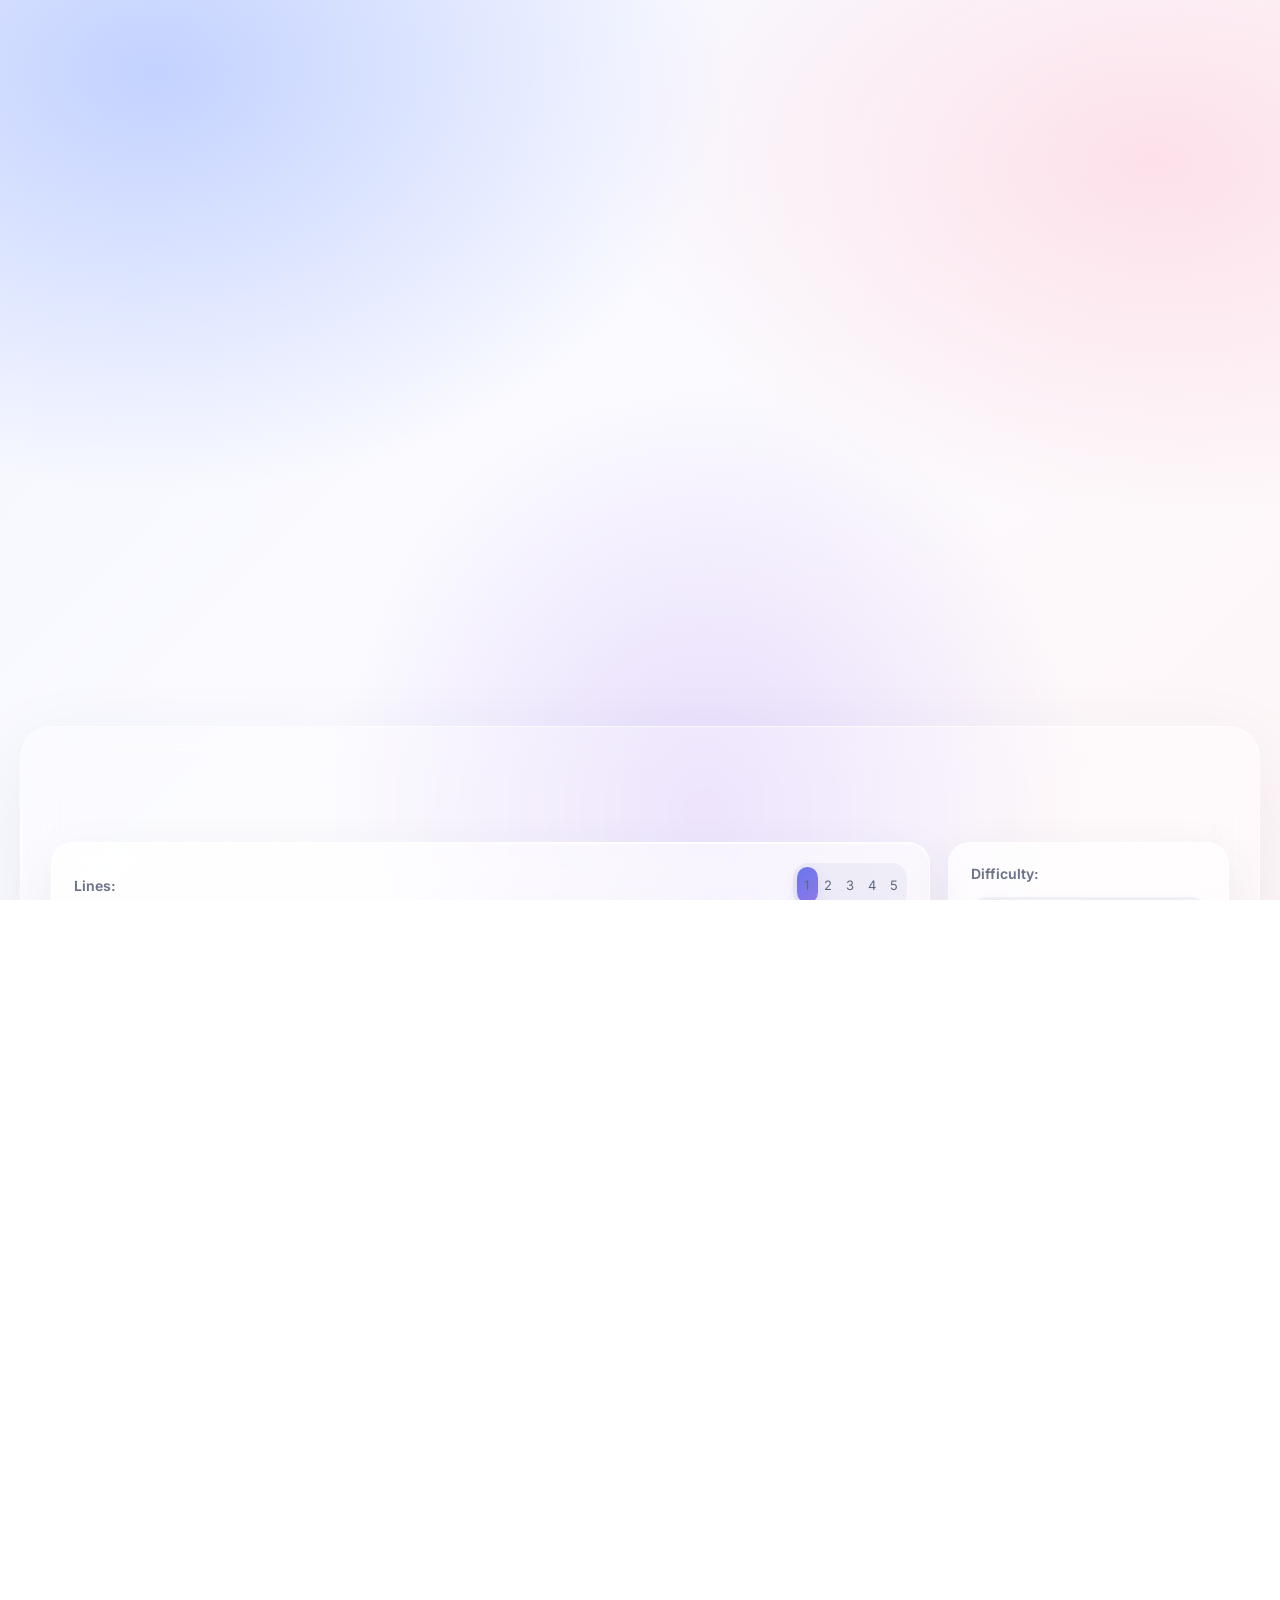
==== commit 865b4da1: "Add liquidGlass.css stylesheet link to index.html" ====
--- a/index.html
+++ b/index.html
@@ -2,21 +2,43 @@
 <html>
 
 <head>
-  <meta charset="UTF-8">
-  <meta name="viewport" content="width=device-width, initial-scale=1">
+  <meta charset="UTF-8" />
+  <meta name="viewport" content="width=device-width, initial-scale=1" />
   <title>TypeFlow</title>
-  <link rel="icon" href="logos.png" type="image/png">
-  <link rel="preconnect" href="https://fonts.googleapis.com">
-  <link rel="preconnect" href="https://fonts.gstatic.com" crossorigin>
-  <link href="https://fonts.googleapis.com/css2?family=JetBrains+Mono:wght@400;500;700&display=swap" rel="stylesheet">
-  <link rel="stylesheet" href="css/raw.css">
-  <link rel="stylesheet" href="css/rawKb.css">
-  <link rel="stylesheet" href="css/previewKb.css">
-  <link rel="stylesheet" href="css/gridFlex.css">
-  <link rel="stylesheet" href="css/sectionOne.css">
-  <link rel="stylesheet" href="css/sectionTwo.css">
-  <link rel="stylesheet" href="css/sectionThree.css">
-  <link rel="stylesheet" href="css/animation.css">
+  <meta name="description" content="TypeFlow is a browser-based typing test that tracks your WPM and accuracy in real time. Built by Nirmal." />
+  <meta name="robots" content="index, follow" />
+  <meta name="author" content="Nirmal" />
+  <meta name="google-site-verification" content="SWZjLPPT9XOmK1D6qw-5ehnOCJLxgMNhEYzSn8yr6-Q" />
+  <link rel="canonical" href="https://nirmal-ai9.github.io/TypeFlow/" />
+  <script type="application/ld+json">
+  {
+    "@context": "https://schema.org",
+    "@type": "WebApplication",
+    "name": "TypeFlow",
+    "url": "https://nirmal-ai9.github.io/TypeFlow/",
+    "description": "Browser-based typing test with real-time WPM and accuracy tracking.",
+    "applicationCategory": "EducationalApplication",
+    "operatingSystem": "Any",
+    "author": {
+      "@type": "Person",
+      "name": "Nirmal",
+      "sameAs": ["https://github.com/nirmal-ai9"]
+    }
+  }
+  </script>
+  <link rel="icon" href="screenshots/logos.png" type="image/png" />
+  <link rel="preconnect" href="https://fonts.googleapis.com" />
+  <link rel="preconnect" href="https://fonts.gstatic.com" crossorigin />
+  <link href="https://fonts.googleapis.com/css2?family=JetBrains+Mono:wght@400;500;700&display=swap" rel="stylesheet" />
+  <link rel="stylesheet" href="css/raw.css" />
+  <link rel="stylesheet" href="css/rawKb.css" />
+  <link rel="stylesheet" href="css/previewKb.css" />
+  <link rel="stylesheet" href="css/gridFlex.css" />
+  <link rel="stylesheet" href="css/sectionOne.css" />
+  <link rel="stylesheet" href="css/sectionTwo.css" />
+  <link rel="stylesheet" href="css/sectionThree.css" />
+  <link rel="stylesheet" href="css/animation.css" />
+  <link rel="stylesheet" href="css/liquidGlass.css" />
 </head>
 
 <body>
--- a/css/liquidGlass.css
+++ b/css/liquidGlass.css
@@ -0,0 +1,320 @@
+/* TypeFlow Liquid Glass — cohesive responsive design layer */
+:root{
+  --accent:#5b63e8; --accent-glow:rgba(91,99,232,.35); --accent-soft:rgba(91,99,232,.12);
+  --ink:#20243a; --muted:#6e7489; --glass:rgba(255,255,255,.58); --glass-edge:rgba(255,255,255,.78);
+}
+html{font-size:62.5%;scroll-snap-type:y proximity;scroll-behavior:smooth}
+body{
+ color:var(--ink); background:
+ radial-gradient(ellipse at 12% 8%,rgba(133,164,255,.45),transparent 36%),
+ radial-gradient(ellipse at 90% 18%,rgba(255,190,207,.42),transparent 34%),
+ radial-gradient(ellipse at 55% 90%,rgba(190,164,255,.35),transparent 38%),
+ linear-gradient(135deg,#f4f6ff 0%,#fbfbff 48%,#fff6f7 100%);
+ background-attachment:fixed; animation:none; line-height:1.55;
+}
+button,textarea,a{font:inherit}
+button{cursor:pointer}
+button:focus-visible,a:focus-visible,textarea:focus-visible{outline:3px solid rgba(91,99,232,.65)!important;outline-offset:4px}
+.section{width:min(100% - 4rem,1440px);padding:5rem 0;min-height:auto;scroll-snap-align:start}
+#landing-page{padding-top:5.5rem;padding-bottom:8rem}
+#heading-wrap{gap:1.5rem;margin:1rem 0 4rem}
+#heading-wrap h1{font-size:clamp(4.4rem,8vw,8.4rem);font-weight:750;letter-spacing:-.075em;line-height:1;background:linear-gradient(120deg,#5664d9 10%,#8a75e8 52%,#d28dbb);-webkit-background-clip:text;background-clip:text;color:transparent;text-shadow:none}
+#heading-p-wrap{padding:1rem 2rem;background:rgba(255,255,255,.55);border:1px solid var(--glass-edge);border-radius:999px;box-shadow:0 8px 28px #5364a018,inset 0 1px #fff;backdrop-filter:blur(24px);-webkit-backdrop-filter:blur(24px)}
+#heading-p{font-size:clamp(1.4rem,2vw,1.8rem);color:var(--muted)}
+#kb-wrap{grid-template-columns:minmax(260px,.72fr) minmax(0,1.5fr);gap:2.5rem;align-items:center}
+.info,.bg,#heading-p-wrap,.card,.cta{
+ background:linear-gradient(145deg,rgba(255,255,255,.72),rgba(255,255,255,.36));
+ backdrop-filter:blur(28px) saturate(1.35);-webkit-backdrop-filter:blur(28px) saturate(1.35);
+ border:1px solid var(--glass-edge);box-shadow:0 18px 50px rgba(52,65,120,.09),inset 0 1px rgba(255,255,255,.95);
+}
+.info{margin:0;padding:clamp(2rem,3vw,3.2rem);border-radius:2.8rem;gap:1.4rem;color:var(--ink);font-size:1.5rem;align-items:flex-start}
+.info h2{font-size:clamp(2rem,2.5vw,2.8rem);letter-spacing:-.04em}
+.info .description{text-align:left;color:var(--muted);font-size:1.5rem}
+.features{display:grid;gap:.8rem;color:#505873;font-size:1.35rem}
+#visual{font-size:1.25rem;color:var(--accent);font-weight:650}
+#btn-wrap{min-width:0;padding:1.5rem;border-radius:3rem;background:rgba(255,255,255,.32);border:1px solid #fff9;box-shadow:0 24px 70px #5968a01c;backdrop-filter:blur(20px)}
+#btn-kb{border-radius:2rem;transition:transform .3s ease,filter .3s ease}
+#btn-kb:hover{transform:translateY(-3px);filter:drop-shadow(0 12px 20px #5364a020)}
+#typing-area{width:min(100% - 4rem,1440px);padding:3rem;gap:1.8rem;border-radius:3.2rem;background:rgba(255,255,255,.25);border:1px solid #ffffff9c;box-shadow:0 25px 80px rgba(54,65,115,.08);backdrop-filter:blur(18px);-webkit-backdrop-filter:blur(18px)}
+#s-p{height:auto;align-self:center;text-align:center;max-width:70rem;font-size:clamp(1.5rem,2vw,1.9rem);color:var(--muted);padding:.4rem 5rem}
+#refresh{width:5.2rem;height:5.2rem;justify-self:end}
+#svg-container{background:rgba(255,255,255,.75);border:1px solid #fff;box-shadow:0 8px 24px #5968a018}
+#icon{color:var(--accent)}
+.bg{border-radius:2.4rem}
+#stats-wrap{gap:1.4rem;padding:1.4rem;background:rgba(255,255,255,.25)}
+.inf{min-width:0;flex:1;padding:2rem 1.5rem;border-radius:2rem;background:linear-gradient(145deg,rgba(255,255,255,.78),rgba(246,247,255,.48));border:1px solid #fff;box-shadow:0 10px 30px rgba(55,66,115,.07),inset 0 1px #fff;backdrop-filter:blur(24px);-webkit-backdrop-filter:blur(24px)}
+.inf::before{display:none}
+.inf:hover{transform:translateY(-3px);box-shadow:0 16px 36px rgba(55,66,115,.12)}
+.variable{font-size:1.45rem;color:var(--muted);font-weight:600}
+.variable-wrap{align-items:center;gap:.8rem}
+.digit{font-size:1.5rem;color:#555c75}
+.num{font-size:clamp(2.4rem,3vw,3.4rem);color:var(--accent);font-variant-numeric:tabular-nums}
+#progress-container{width:clamp(9rem,13vw,14rem);flex:0 0 auto}
+#form-wrap{min-height:24rem;overflow:hidden;border-radius:2.4rem;background:rgba(255,255,255,.63)}
+form{min-height:24rem}
+.input{font-size:1.7rem;padding:2.5rem;line-height:1.8;border-radius:2.4rem}
+#label{color:#777f98}
+#txt-area{caret-color:var(--accent)}
+.correct{color:#24372c;background:#39b97820;border-bottom-color:#2baf70}
+.wrong{color:#6f2b3b;background:#f06a8420;border-bottom-color:#df526e}
+#level-wrap,#line-wrap{height:auto;min-height:0;padding:2rem 2.2rem;border-radius:2.2rem;gap:1.2rem}
+#difficulty,#line{font-size:1.4rem;font-weight:650;color:var(--muted);padding:0}
+#level-container{display:grid;grid-template-columns:repeat(5,minmax(0,1fr));grid-template-areas:"easy normal medium hard extreme";gap:.4rem;padding:.4rem;border-radius:1.5rem;background:rgba(105,115,160,.08)}
+.level,.line{font-size:1.3rem;padding:.8rem .5rem;border-radius:1.2rem;color:#606781;transition:color .2s,background .2s,transform .2s;z-index:3}
+#slider-level{height:calc(100% - .8rem);top:.4rem;left:.4rem;width:calc((100% - .8rem)/5);border-radius:1.2rem;background:linear-gradient(135deg,#6977ed,#8d78e8);box-shadow:0 5px 14px #7374d933;transition:transform .3s cubic-bezier(.2,.8,.2,1),width .3s}
+#line-container{padding:.4rem;border-radius:1.5rem;background:rgba(105,115,160,.08);gap:.4rem}
+#slider-lines{top:.4rem;left:.4rem;width:calc((100% - .8rem)/5);height:calc(100% - .8rem);border-radius:1.2rem;background:linear-gradient(135deg,#6977ed,#8d78e8);box-shadow:0 5px 14px #7374d933;transition:transform .3s cubic-bezier(.2,.8,.2,1)}
+.line{aspect-ratio:auto}
+#community{width:min(100% - 4rem,1440px);padding:7rem 0;color:var(--ink)}
+#code{width:100%;height:auto;min-height:0;overflow:hidden;border-radius:2.6rem;background:rgba(255,255,255,.38);border:1px solid #fff;box-shadow:0 28px 90px rgba(45,54,100,.16);backdrop-filter:blur(28px);-webkit-backdrop-filter:blur(28px)}
+.title-bar{height:4.8rem;padding:0 2rem;background:rgba(255,255,255,.6);border-bottom:1px solid #dfe3f1}
+.title{font-size:1.35rem;color:#555c75;font-weight:600}
+.editor{overflow:visible;background:radial-gradient(ellipse at 15% 10%,#e5eaff 0,transparent 42%),radial-gradient(ellipse at 90% 90%,#f8e4f0 0,transparent 40%),linear-gradient(135deg,#f8f9ff,#f3f4fb);color:var(--ink)}
+#nav{padding:2.5rem 7%;border-bottom:1px solid #dce1f080}
+.logo{font-size:2rem;color:#303653;letter-spacing:-.06em}
+.logo span{color:#7772d9}
+#nav>a{color:#656d88}
+#main{width:min(1100px,88%)}
+#main section{padding:clamp(4rem,7vw,8rem) 0}
+.hero{gap:clamp(3rem,6vw,7rem);min-height:50rem}
+#gif{max-width:34rem;border-radius:2.4rem;mix-blend-mode:multiply;filter:drop-shadow(0 16px 30px #9aa4d52b)}
+.hero-content h1{font-size:clamp(4rem,6vw,7rem);line-height:1.02;letter-spacing:-.075em;color:#252b48;margin-bottom:2rem}
+.hero-content h1 span{color:#7772d9}
+.hero-content p{font-size:1.65rem;color:#69718b;line-height:1.8}
+.btn-new{height:4.8rem;padding:0 2.2rem;border-radius:999px;background:linear-gradient(135deg,#6977ed,#9380e8);color:#fff;box-shadow:0 8px 22px #7777dc36;transition:transform .25s,box-shadow .25s}
+.btn-new:hover{transform:translateY(-2px);box-shadow:0 13px 28px #7777dc50}
+.community-link{border-radius:1.4rem;box-shadow:0 8px 20px #434b691a}
+.card{border-radius:2rem;color:var(--ink)}
+.card p,.cta p{color:var(--muted)}
+.cta{border-radius:2.5rem}
+#code a:hover{color:#7772d9}
+@media(max-width:900px){
+ .section{width:min(100% - 2.8rem,1440px);padding:4rem 0}
+ #kb-wrap{grid-template-columns:1fr;grid-template-areas:"text" "kb"}
+ .info{align-items:center;text-align:center}
+ .info .description{text-align:center}
+ #typing-area{width:calc(100% - 2.8rem);padding:1.8rem;grid-template-columns:1fr 1fr;grid-template-areas:"p btn" "line line" "level level" "form form" "stats stats"}
+ #s-p{padding:.5rem 0;text-align:left}
+ #level-wrap{grid-area:level}
+ #line-wrap{grid-area:line}
+ #form-wrap{grid-area:form}
+ #stats-wrap{grid-area:stats;display:grid;grid-template-columns:repeat(2,minmax(0,1fr))}
+ #progress-container{grid-column:1/-1;justify-self:center}
+ #refresh{grid-area:btn}
+ #level-container{grid-template-columns:repeat(5,minmax(0,1fr));grid-template-areas:"easy normal medium hard extreme"}
+ #level-wrap{height:auto}
+ .level{font-size:1.2rem}
+ .default{grid-template-columns:1fr 1fr;grid-template-areas:"p btn" "line line" "level level" "form form" "stats stats"}
+ .non-d{grid-template-columns:1fr 1fr;grid-template-areas:"p btn" "form form" "stats stats"}
+}
+@media(max-width:560px){
+ html{font-size:58%}
+ .section{width:calc(100% - 2rem);padding:3rem 0}
+ #landing-page{padding-top:3.5rem}
+ #heading-wrap{margin-bottom:2.5rem}
+ #typing-area{width:calc(100% - 2rem);padding:1.2rem;gap:1.2rem;border-radius:2.2rem}
+ #stats-wrap{padding:.8rem;gap:.8rem}
+ .inf{padding:1.5rem .8rem;border-radius:1.6rem}
+ .variable-wrap{gap:.5rem}
+ .variable{font-size:1.25rem}
+ .digit{font-size:1.3rem}
+ .num{font-size:2.5rem}
+ #level-wrap,#line-wrap{padding:1.4rem}
+ #line-wrap{align-items:stretch;flex-direction:column}
+ .level{font-size:1.05rem;padding:.7rem .2rem}
+ .input{padding:1.5rem;font-size:1.5rem}
+ #form-wrap,form{min-height:20rem}
+ #community{width:calc(100% - 2rem);padding:4rem 0}
+ #code{border-radius:2rem}
+ #nav{gap:1rem;flex-wrap:wrap}
+ .hero{grid-template-columns:1fr;text-align:center;gap:2.5rem}
+ .hero-gif{order:1}.hero-content{order:2}
+ .hero-content h1{font-size:4.3rem}
+ .hero-content p{font-size:1.5rem}
+ .hero-actions{flex-wrap:wrap}
+ #gif{width:min(75vw,28rem)}
+ .status-bar{height:auto;flex-wrap:wrap;padding:1.5rem;gap:1rem}
+}
+@media(prefers-reduced-motion:reduce){
+ *,*::before,*::after{scroll-behavior:auto!important;animation-duration:.01ms!important;animation-iteration-count:1!important;transition-duration:.01ms!important}
+}
+
+/* Responsive repair pass: tablet and narrow-laptop layouts */
+*,*::before,*::after{box-sizing:border-box}
+html,body{max-width:100%;overflow-x:clip}
+img,svg,canvas,video{max-width:100%;height:auto}
+.section,#typing-area,#community,#main,#code,#kb-wrap,#btn-wrap,#form-wrap,.editor,.hero,.hero-content,.hero-gif{min-width:0;max-width:100%}
+#typing-area{width:min(100% - 4rem,1440px);margin-inline:auto}
+#community{margin-inline:auto}
+#code{width:100%}
+#nav{gap:1.6rem;flex-wrap:wrap}
+#nav>a{min-width:0}
+.hero-content,.hero-content p{min-width:0;overflow-wrap:anywhere}
+#gif{width:min(100%,34rem);height:auto;object-fit:contain}
+#s-p{min-width:0;overflow-wrap:anywhere}
+#level-wrap,#line-wrap,#stats-wrap,.inf{min-width:0}
+#progress-container{max-width:100%}
+
+@media (min-width:561px) and (max-width:1024px){
+  html{font-size:60%}
+  .section{width:calc(100% - 4rem);padding:4rem 0}
+  #landing-page{padding-top:4rem;padding-bottom:5rem}
+  #heading-wrap{width:100%;margin:1rem 0 3rem;padding-inline:1rem}
+  #heading-wrap h1{font-size:clamp(4rem,7vw,6.8rem);text-align:center;overflow-wrap:anywhere}
+  #heading-p-wrap{max-width:100%;border-radius:2rem}
+  #kb-wrap{grid-template-columns:minmax(0,1fr);grid-template-areas:"text" "kb";gap:2rem}
+  .info{margin:0;padding:2.4rem;align-items:center;text-align:center}
+  .info .description{text-align:center;max-width:70ch}
+  #btn-wrap{width:100%;padding:1.2rem;border-radius:2.4rem}
+  #btn-kb{display:block;width:100%;height:auto}
+  #typing-area{width:calc(100% - 4rem);padding:2rem;gap:1.4rem;border-radius:2.6rem;grid-template-columns:minmax(0,1fr) minmax(0,1fr);grid-template-areas:"p btn" "line line" "level level" "form form" "stats stats"}
+  #s-p{padding:.5rem 0;text-align:left;font-size:clamp(1.5rem,2.2vw,1.8rem)}
+  #refresh{width:4.8rem;height:4.8rem;justify-self:end;align-self:center}
+  #level-wrap,#line-wrap{width:100%;padding:1.6rem;gap:1rem}
+  #level-container,#line-container{width:100%;min-width:0}
+  .level,.line{min-width:0;overflow-wrap:anywhere;font-size:1.2rem;padding:.8rem .25rem}
+  #form-wrap{width:100%;min-height:20rem}
+  form{min-width:0}
+  .input{min-width:0;width:100%;padding:2rem;font-size:1.6rem;overflow-wrap:anywhere}
+  #stats-wrap{width:100%;display:grid;grid-template-columns:repeat(2,minmax(0,1fr));gap:1rem;padding:1rem}
+  .inf{width:100%;padding:1.6rem .8rem}
+  #progress-container{grid-column:1/-1;justify-self:center;width:min(100%,14rem)}
+  #community{width:calc(100% - 4rem);padding:5rem 0}
+  #main{width:100%}
+  #main section{padding:5rem 0}
+  .hero{grid-template-columns:minmax(0,1fr) minmax(0,1fr);gap:2.5rem;min-height:0}
+  .hero-content h1{font-size:clamp(3.8rem,5.6vw,5.8rem);overflow-wrap:anywhere}
+  .hero-content p{font-size:1.55rem}
+  .hero-actions{flex-wrap:wrap}
+  .btn-new{max-width:100%;white-space:normal;text-align:center}
+  #code{height:auto;min-height:0}
+  .editor{min-height:28rem}
+  .status-bar{height:auto;min-height:5rem;flex-wrap:wrap;gap:1rem;padding:1.4rem}
+}
+@media (max-width:700px){
+  .hero{grid-template-columns:minmax(0,1fr);text-align:center;gap:2.5rem}
+  .hero-gif{order:1}.hero-content{order:2}
+  .hero-actions{justify-content:center}
+  .hero-content h1{font-size:clamp(3.8rem,9vw,4.8rem)}
+  #nav{justify-content:center;padding:1.8rem 5%}
+}
+@media (max-width:560px){
+  #typing-area{width:calc(100% - 2rem);grid-template-columns:minmax(0,1fr) minmax(0,auto)}
+  #stats-wrap{grid-template-columns:repeat(2,minmax(0,1fr))}
+  #level-container{grid-template-columns:repeat(5,minmax(0,1fr))}
+  #community{width:calc(100% - 2rem)}
+}
+
+/* Final tablet alignment + stats layout correction */
+.section {
+  margin-left: auto !important;
+  margin-right: auto !important;
+}
+#landing-page {
+  display: flex;
+  flex-direction: column;
+  align-items: center;
+}
+#typeflow, #heading-wrap, #kb-wrap {
+  width: 100%;
+  margin-left: auto;
+  margin-right: auto;
+}
+#heading-wrap { text-align: center; }
+#heading-p-wrap { max-width: 100%; }
+#heading-p { overflow-wrap: anywhere; }
+#kb-wrap { justify-content: center; }
+#btn-wrap, .info { min-width: 0; }
+#btn-wrap { align-self: center; }
+
+@media (min-width: 561px) and (max-width: 1024px) {
+  #landing-page { width: calc(100% - 3.2rem); }
+  #heading-wrap { width: 100%; padding-inline: 0; }
+  #kb-wrap {
+    width: 100%;
+    grid-template-columns: minmax(0, 1fr);
+    grid-template-areas: "text" "kb";
+    justify-items: stretch;
+  }
+  .info { width: 100%; margin: 0; }
+  #btn-wrap { width: 100%; margin: 0; }
+  #typing-area {
+    margin-left: auto;
+    margin-right: auto;
+    grid-template-columns: minmax(0, 1fr) minmax(0, 1fr);
+  }
+  #stats-wrap {
+    display: grid !important;
+    grid-template-columns: repeat(2, minmax(0, 1fr));
+    grid-template-areas: "lpm acc" "tim pro";
+    align-items: stretch;
+    justify-items: stretch;
+    width: 100%;
+    min-width: 0;
+  }
+  #lpm-container, #accuracy-container, #time-container {
+    grid-area: auto;
+    width: 100%;
+    min-width: 0;
+    min-height: 10rem;
+    margin: 0;
+    padding: 1.4rem 1rem;
+    justify-content: center;
+    gap: .8rem;
+  }
+  #lpm-container { grid-area: lpm; }
+  #accuracy-container { grid-area: acc; }
+  #time-container { grid-area: tim; }
+  #progress-container {
+    grid-area: pro;
+    width: min(100%, 14rem);
+    aspect-ratio: 1;
+    justify-self: center;
+    align-self: center;
+  }
+  .variable-wrap { justify-content: center; flex-wrap: wrap; }
+  .variable { font-size: clamp(1.2rem, 1.8vw, 1.6rem); }
+  .digit { text-align: center; font-size: clamp(1.25rem, 1.8vw, 1.6rem); }
+  .num { font-size: clamp(2rem, 3vw, 3rem); }
+  #progress-container .digit { position: absolute; inset: 0; display: flex; align-items: center; justify-content: center; }
+}
+
+
+/* Responsive difficulty selector: vertical on desktop, horizontal on smaller screens. */
+@media (min-width: 901px) {
+  #level-container {
+    grid-template-columns: minmax(0, 1fr);
+    grid-template-rows: repeat(5, minmax(3.8rem, auto));
+    grid-template-areas: "easy" "normal" "medium" "hard" "extreme";
+    min-height: 22rem;
+    align-items: stretch;
+  }
+  #level-container .level {
+    width: 100%;
+    min-width: 0;
+    text-align: center;
+  }
+  #slider-level {
+    width: calc(100% - .8rem);
+    height: calc((100% - .8rem) / 5);
+    transform: translateY(0%);
+  }
+}
+@media (max-width: 900px) {
+  #level-container {
+    grid-template-columns: repeat(5, minmax(0, 1fr));
+    grid-template-rows: minmax(3.8rem, auto);
+    grid-template-areas: "easy normal medium hard extreme";
+    min-height: 0;
+  }
+  #level-container .level { min-width: 0; width: 100%; }
+  #slider-level {
+    width: calc((100% - .8rem) / 5);
+    height: calc(100% - .8rem);
+    transform: translateX(0%);
+  }
+}
+@media (max-width: 420px) {
+  #level-container { gap: .2rem; padding: .3rem; }
+  #level-container .level { font-size: clamp(1rem, 2.8vw, 1.2rem); padding-inline: .1rem; }
+}
